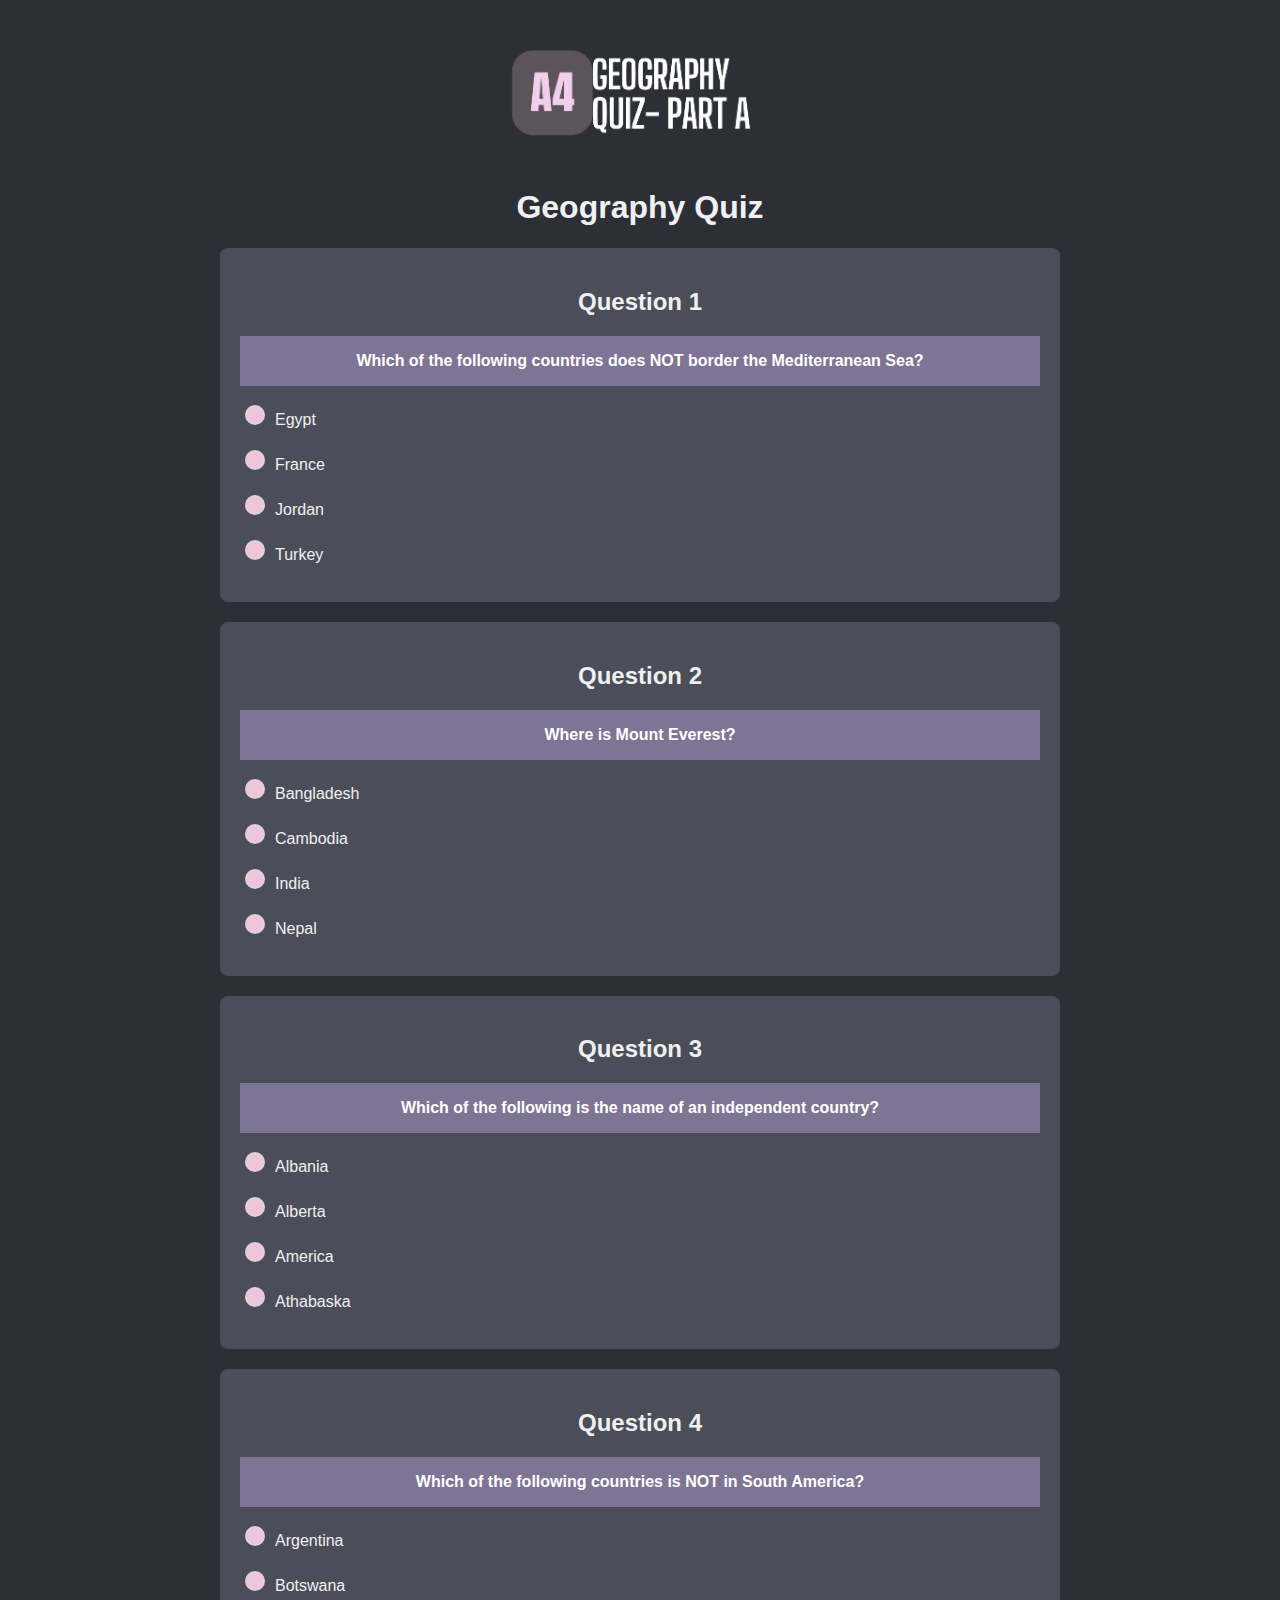
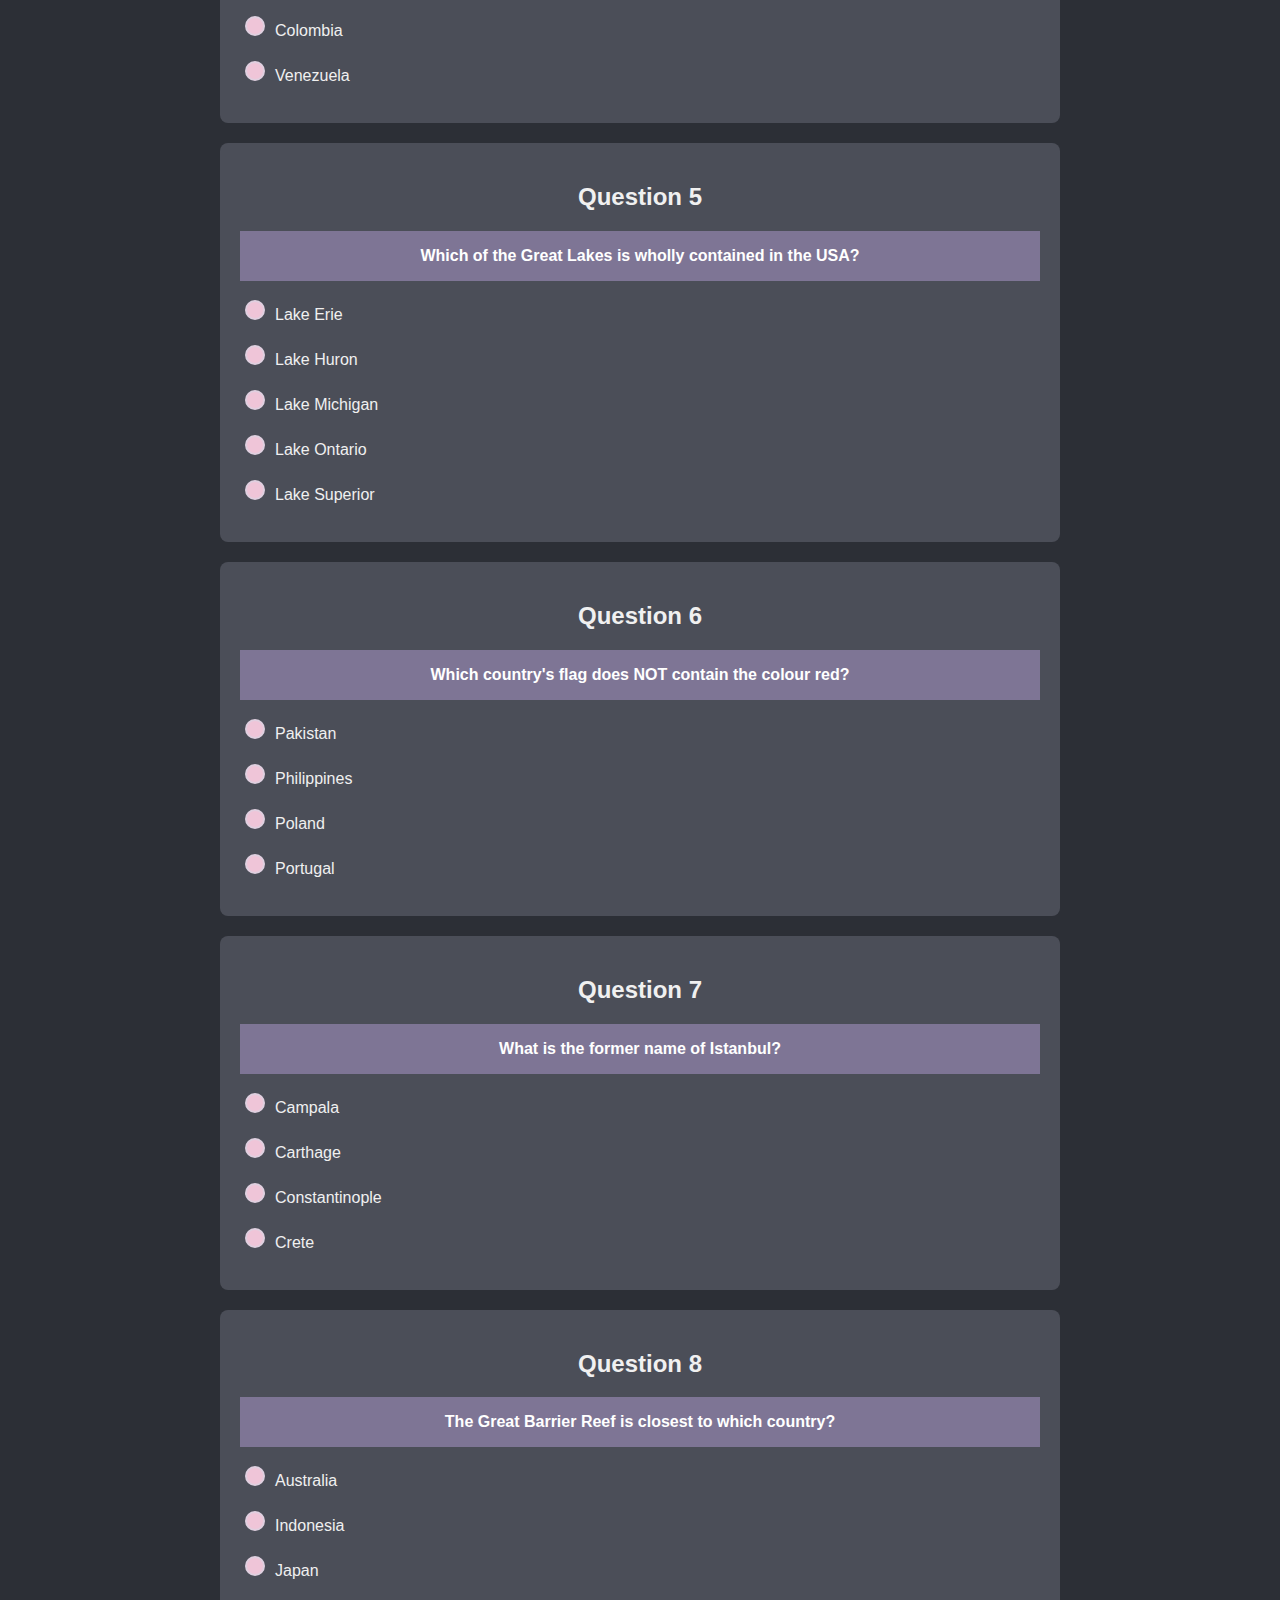
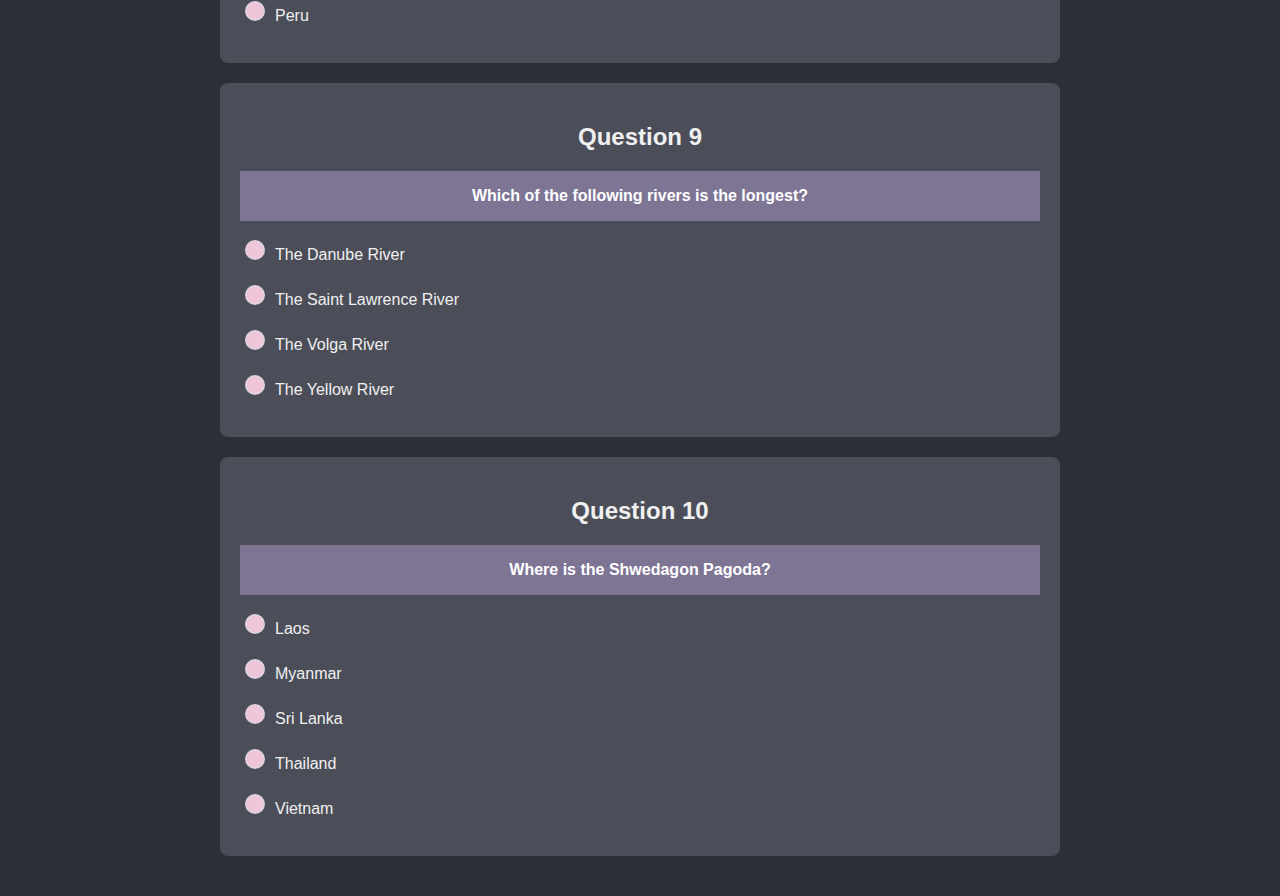
==== Part_A/index.html @ 51b259f7 "Completed Part B" ====
<!DOCTYPE html>
<html lang="en">
<head>
  <meta charset="UTF-8">
  <meta name="viewport" content="width=device-width, initial-scale=1.0">
  <title>A4 - Quiz App (Part A)</title>
  <link rel="stylesheet" href="../Part_A/style.css">
  <script src="../Part_A/quiz.js"></script>
</head>
<body>

  <!-- Replacing <h1> with an image -->
  <img src="../Part_A/A4 Heading.png" class="center-img">
  <h1 id="quizHeading"></h1>

  <form id="quizForm">
    <!-- Questions will be here -->
  </form>

</body>
</html>
---- Part_A/style.css ----
/* Dark mode background and text colors */
body {
    font-family: 'Century Gothic', sans-serif; /* Set Century Gothic font */
    margin: 20px;
    background-color: #2c2f36; 
    color: #f0f0f0; 
    /* text-align: center; */
    overflow-y: scroll; 
  }
  
  /* scrollbar styles for pastel pink color */
  ::-webkit-scrollbar {
    width: 10px;
  }
  
  ::-webkit-scrollbar-track {
    background: #333; /* Dark background for scrollbar track */
  }
  
  ::-webkit-scrollbar-thumb {
    background: #f5b6d3; 
    border-radius: 10px;
  }
  
  ::-webkit-scrollbar-thumb:hover {
    background: #b299d070; /* purple on hover */
  }

  #quizHeading {
    text-align: center;
  }

  .questionContainer {
    display: flex;
    justify-content: center;
  }
  
  /* Styling the centered image */
  .center-img {
    display: block;
    margin: 0 auto;
    max-width: 100%;
    width: 400px; 
  }
  
  /* Styling for questions and answers */
  .question {
    width: 800px;
    margin-bottom: 20px;
    padding: 20px;
    background-color: #4b4e58;
    border-radius: 8px;
  }

  /* Question text */
  .q {
    text-align: center;
    font-weight: bold;
    color: #ffffff; 
    background-color: #d4b6f960;
    padding: 1em;
  }
/*   
  .answer {
    color: green;
  } */

  /* #container {
    display: flex;
    justify-content: center;
  } */

  /* Question header */
  .question h2 {
    text-align: center
  }
  
  .answerLabel {
    color: #e0d0e0; 
  }
  
  /* styling radio buttons */
  .choices input[type="radio"] {
    -webkit-appearance: none; /* removes the default styling */
    -moz-appearance: none; /* removes default styling for Firefox */
    appearance: none; /* removes default styling for modern browsers */
    width: 20px;
    height: 20px;
    border-radius: 50%;
    background-color: #efc5d8; 
    border: 2px solid #e0d0e0;
    display: inline-block;
    position: relative;
    margin-right: 10px;
    cursor: pointer;
  }
  
  .choices input[type="radio"]:checked {
    background-color: #d4b6f960; 
    border-color: #f0f0f0;
  }

  /* input {
    margin: 20px;
  } */
/* 
  .answerLabel {
    margin: 300px;
  } */
  
  /* Styling for the submit button */
  /* .btn {
    display: block;
    width: 200px;
    margin: 20px auto;
    padding: 10px;
    background-color: #f5b6d3; 
    color: white;
    border: none;
    border-radius: 5px;
    cursor: pointer;
  }
   */
  /* .btn:hover {
    background-color: #d4b6f960; 
  }
   */

  /* styling for the result section */
  /* .result {
    text-align: center;
    font-size: 20px;
    font-weight: bold;
    color: #d8cee4;
  }
   */
  /* button {
    transition: background-color 0.3s ease; //Smooth transition for hover effect
  } */
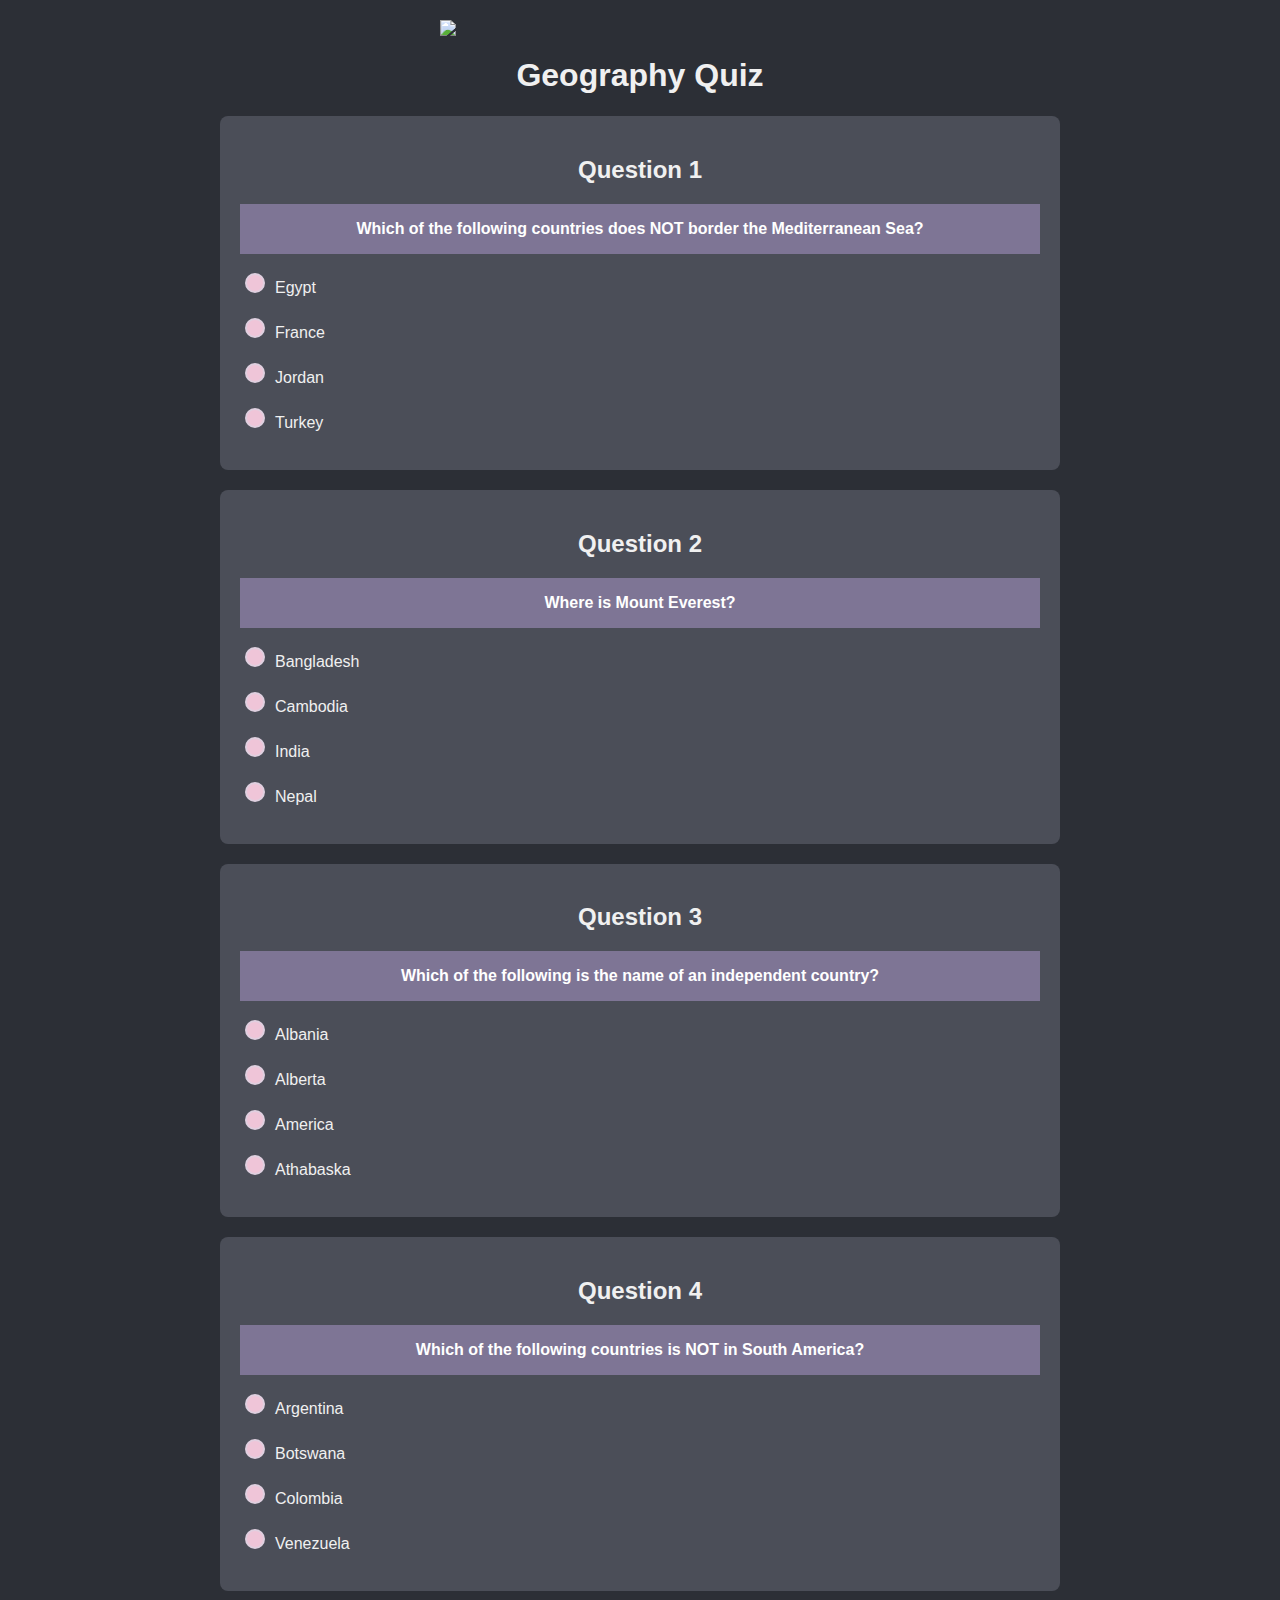
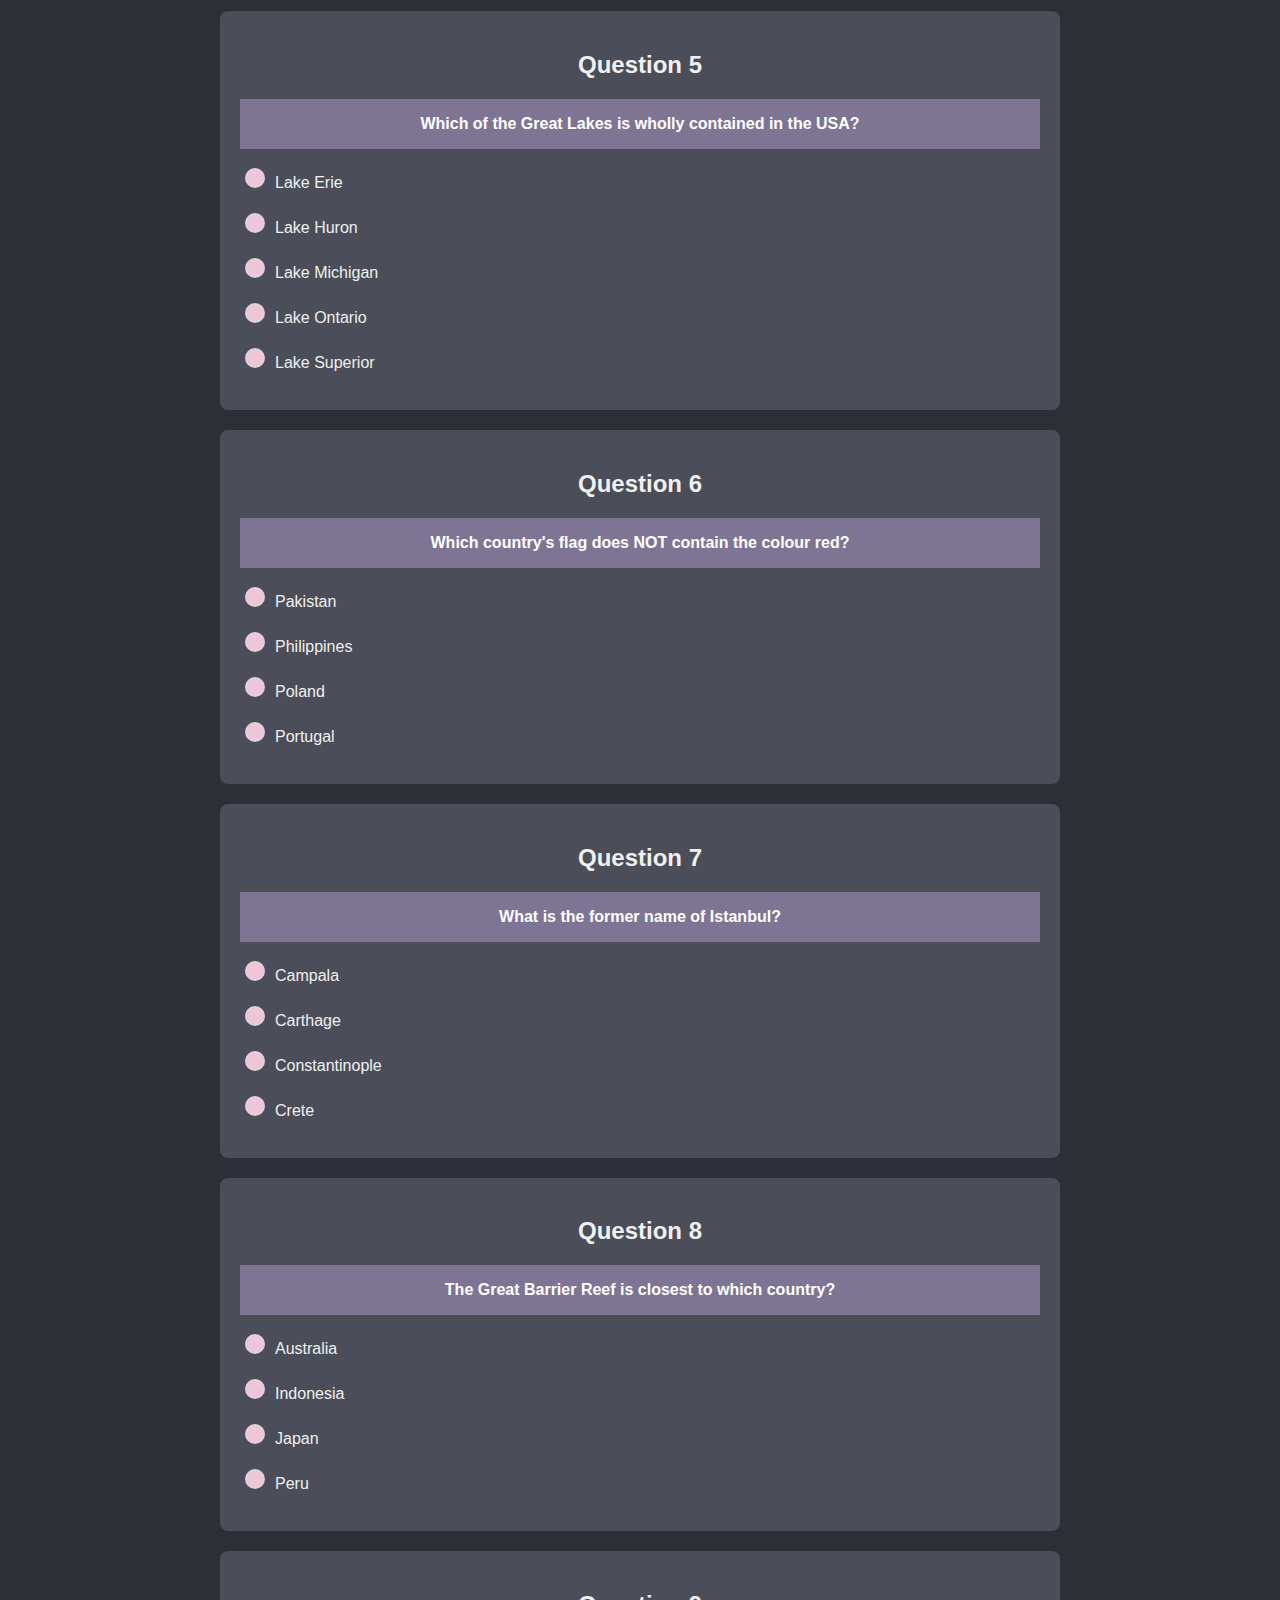
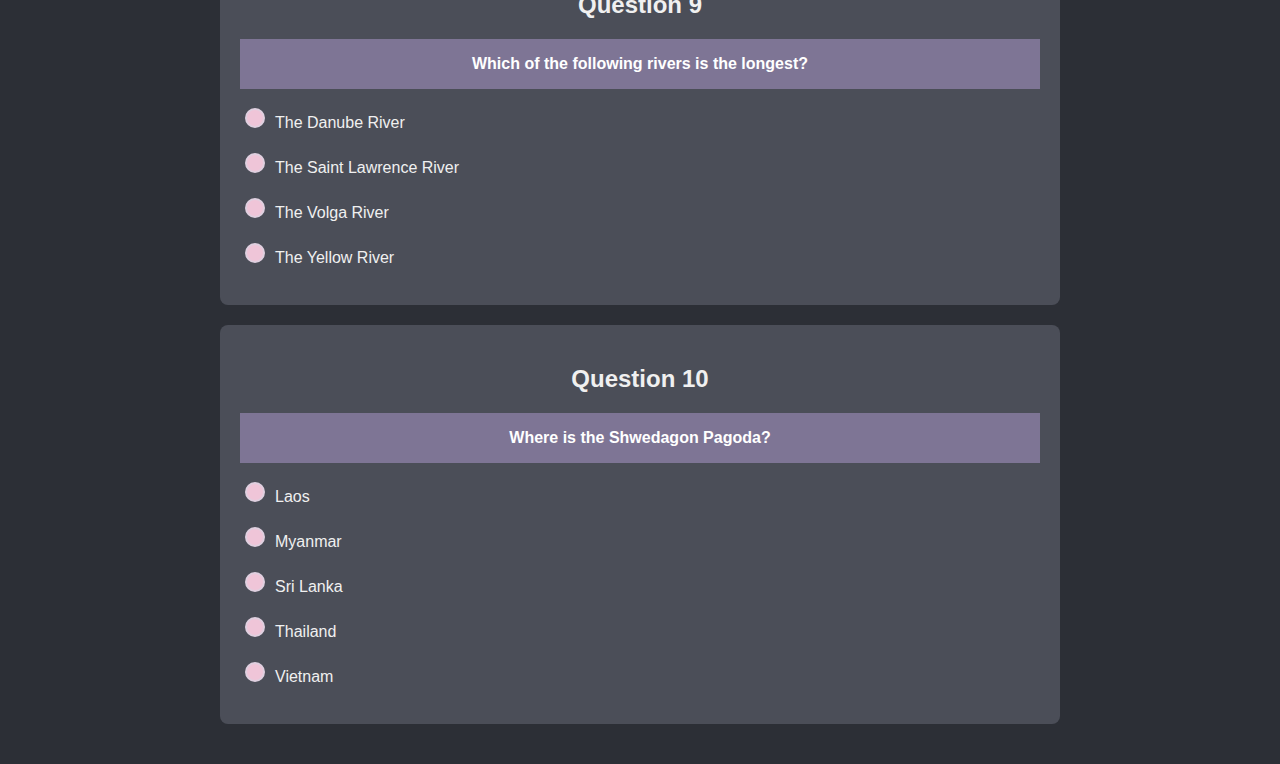
==== commit b23a7827: "changing heading" ====
--- a/Part_A/index.html
+++ b/Part_A/index.html
@@ -10,7 +10,7 @@
 <body>
 
   <!-- Replacing <h1> with an image -->
-  <img src="../Part_A/A4 Heading.png" class="center-img">
+  <img src="Part_A/A4.png" class="center-img">
   <h1 id="quizHeading"></h1>
 
   <form id="quizForm">
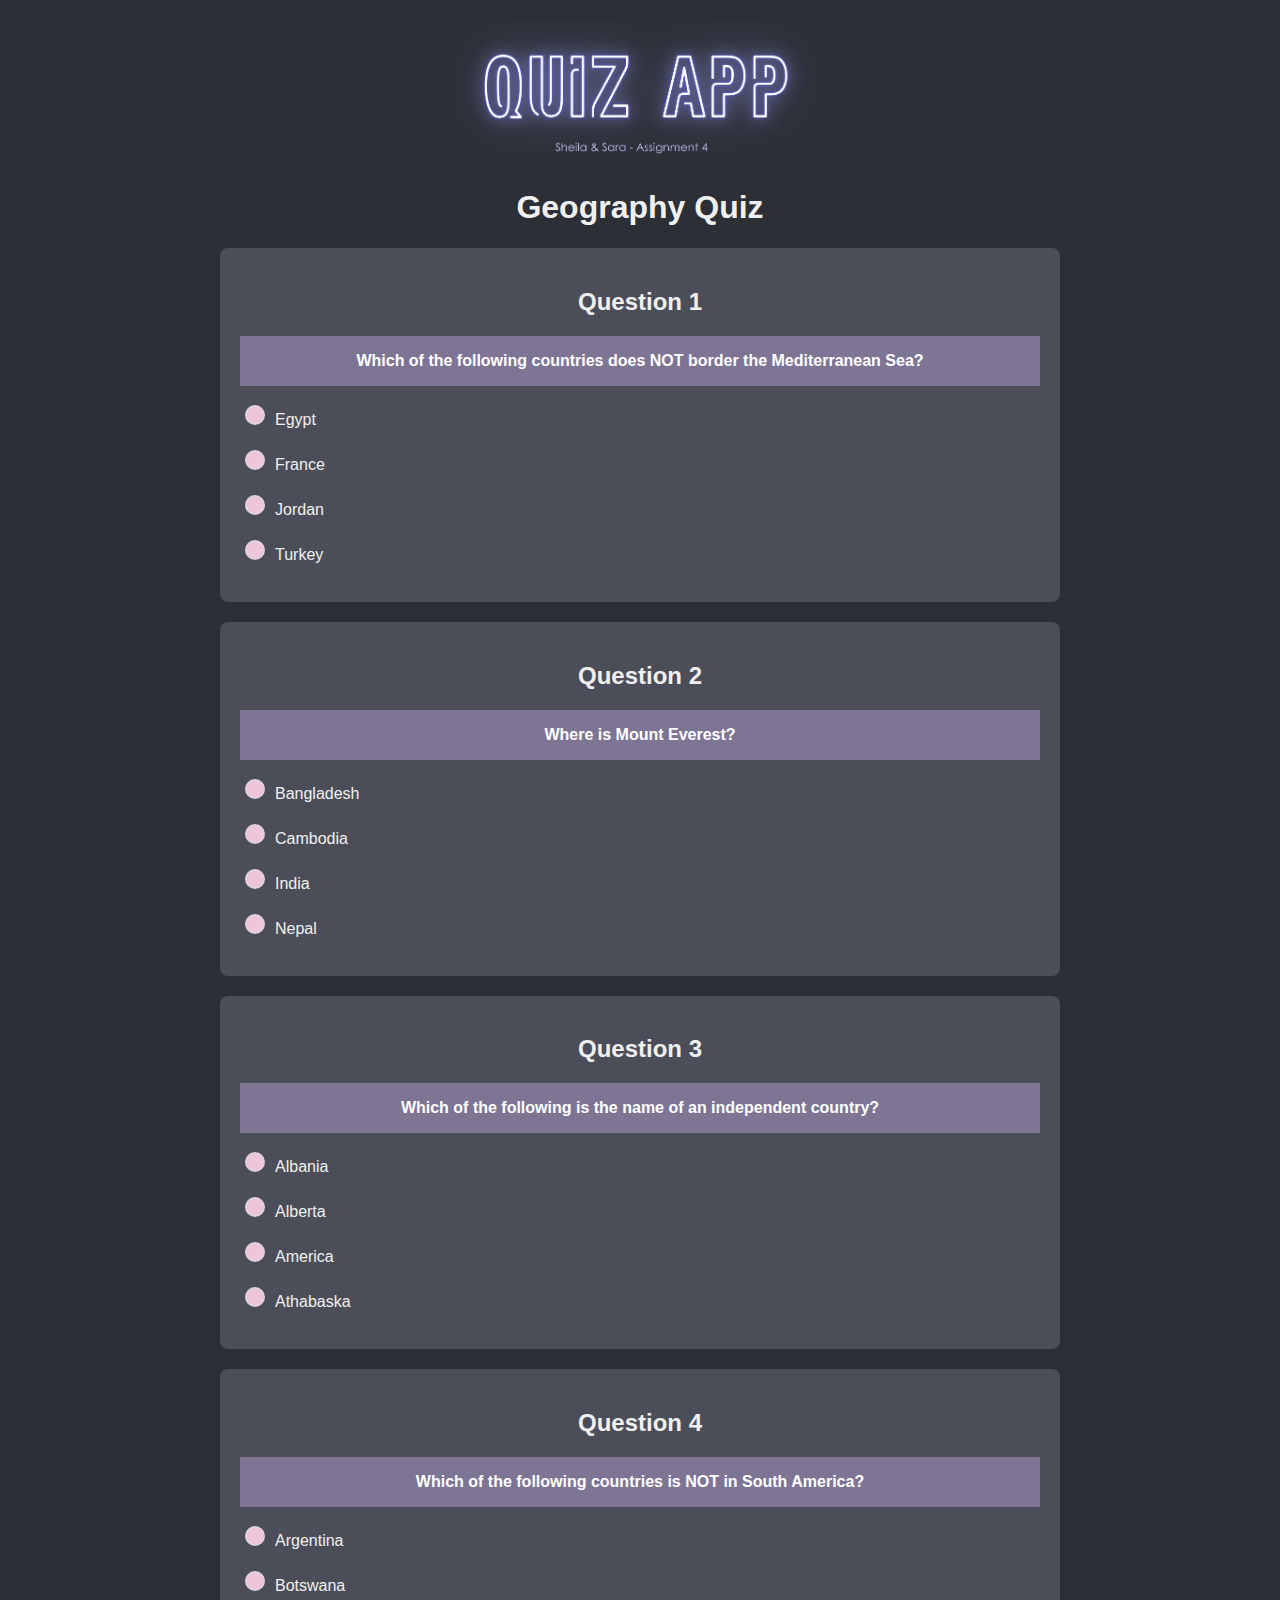
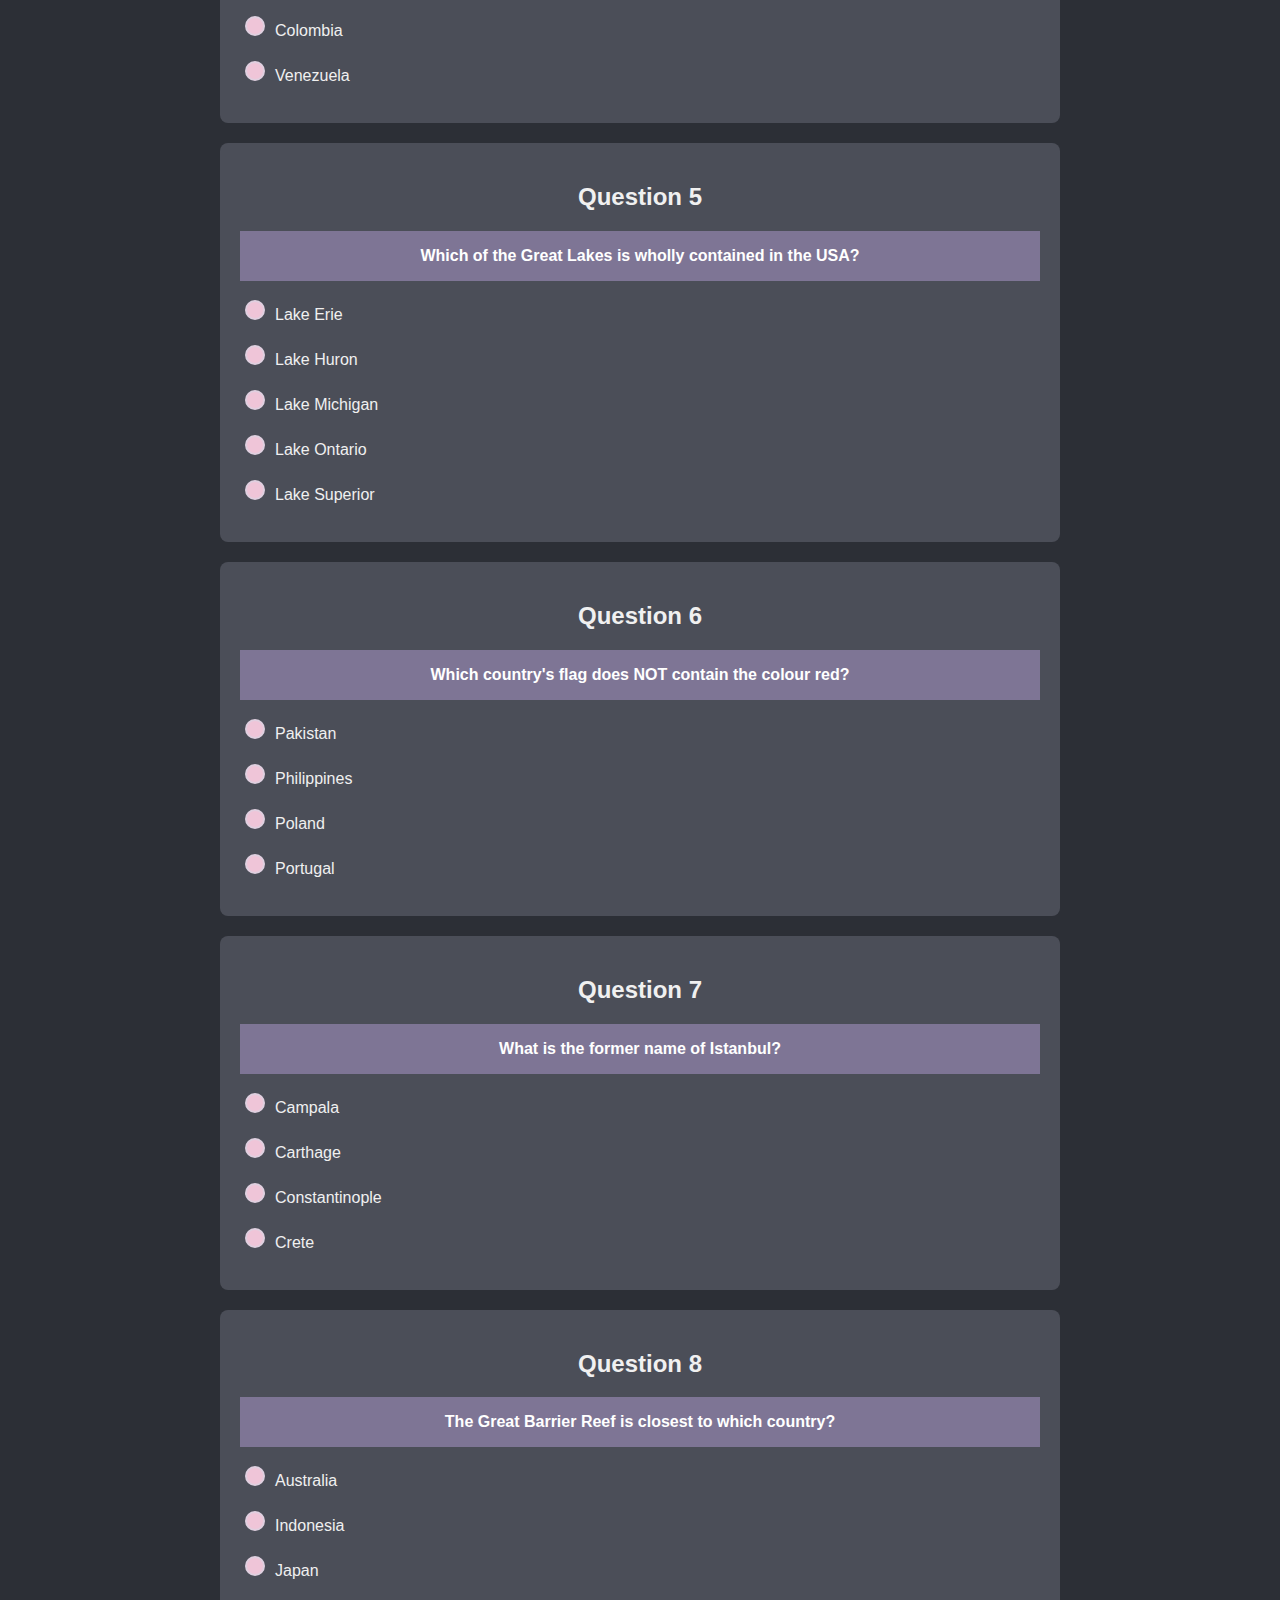
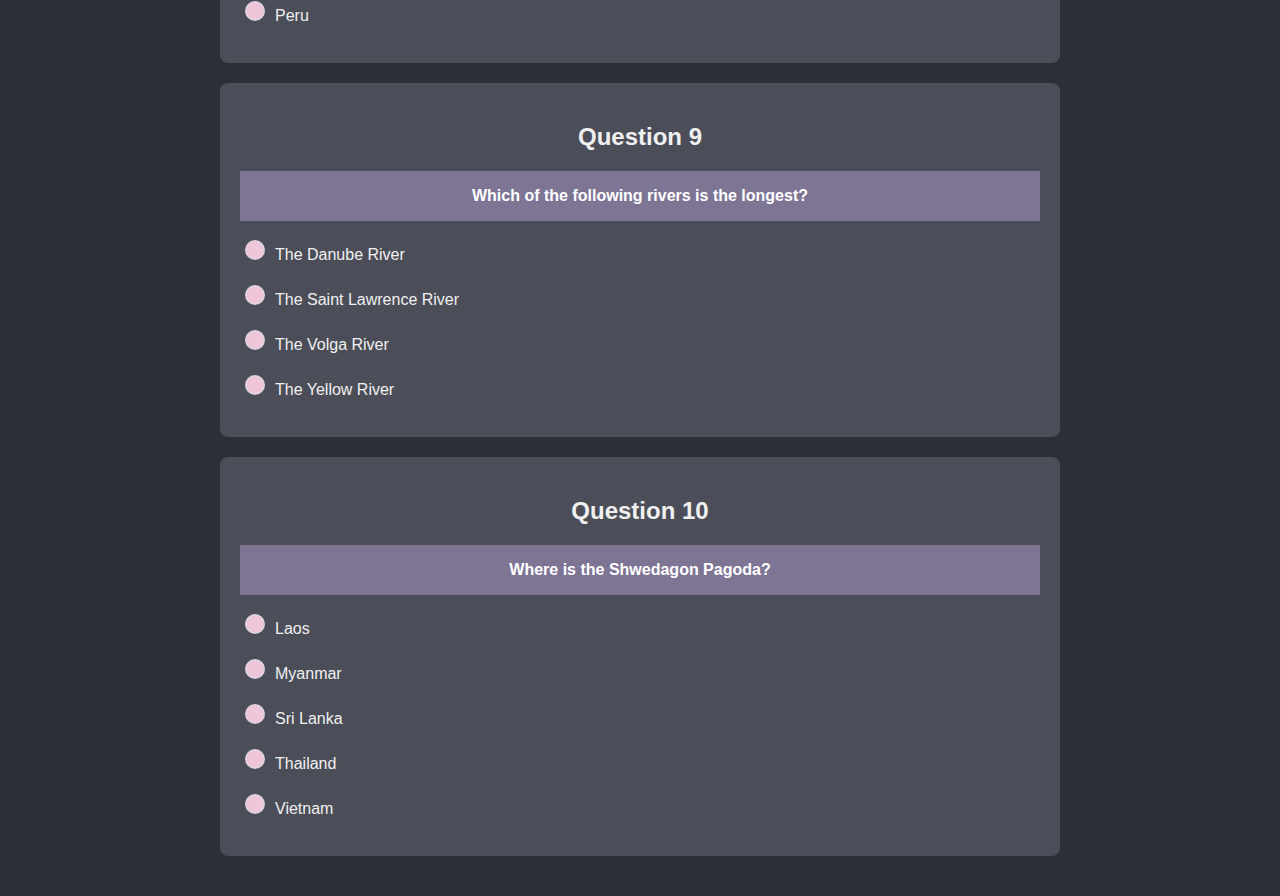
==== commit d2a6fc79: "tried to align" ====
--- a/Part_A/index.html
+++ b/Part_A/index.html
@@ -7,10 +7,12 @@
   <link rel="stylesheet" href="../Part_A/style.css">
   <script src="../Part_A/quiz.js"></script>
 </head>
+
 <body>
 
   <!-- Replacing <h1> with an image -->
-  <img src="Part_A/A4.png" class="center-img">
+  <img src="../Part_A/A4.png" class="center-img">
+  
   <h1 id="quizHeading"></h1>
 
   <form id="quizForm">
